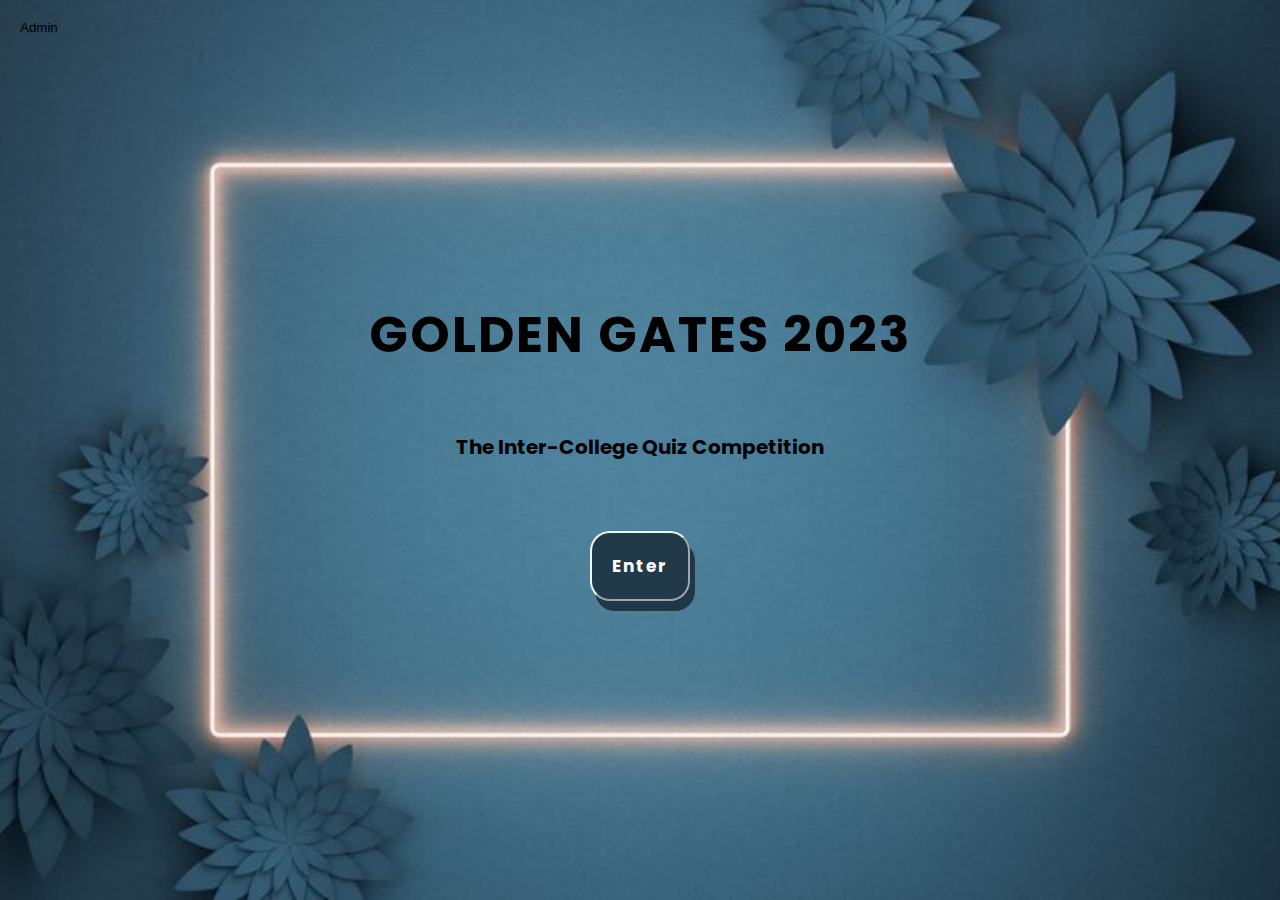
==== index.html @ 34887505 "Add files via upload" ====
<!DOCTYPE html>
<html lang="en">
<head>
    <meta charset="UTF-8">
    <meta http-equiv="X-UA-Compatible" content="IE=edge">
    <meta name="viewport" content="width=device-width, initial-scale=1.0">
    <title>GOLDEN GATES 2023</title>
    <link rel="shortcut icon" href="./images/favicon.ico" type="image/x-icon">
    <link rel="preconnect" href="https://fonts.googleapis.com">
<link rel="preconnect" href="https://fonts.gstatic.com" crossorigin>
<link href="https://fonts.googleapis.com/css2?family=Poppins:wght@200&family=Raleway:ital,wght@0,100;1,100&display=swap" rel="stylesheet">
    <style>
        *{padding: 0;margin: 0;}
        body{
          background-image: url('images/menu.avif');
          background-repeat: no-repeat;user-select: none;
          background-position: center center;
          background-attachment: fixed;background-size: cover;
        cursor: url('/images/mous3.png'),auto;
      color: white;}
        .header {
          text-align: center;font-family: 'Poppins', sans-serif;
          padding: 50px;margin-top:15%;color:black;
        }
        .adbut{padding:20px;border: 1px solid white ;
        background-color: rgb(255, 255, 255,0.3);}
        .header h1 {
          font-size: 50px;letter-spacing: 2px;

        }    
        .header p {
          font-size: 20px;margin:5% auto;font-weight: bold;
        }
        .btn-juicy {
        box-shadow: 5px 10px #203747;
        transition: 0.2s;
}
.btn-juicy:hover:active {
	transition: 0.1s;
	box-shadow: 1px 2px #2f5570;
	transform: translate(5px, 
  10px);
}
.btn-juicy:hover {
	box-shadow: 6px 12px #1e272e;	transform: translate(-1px, -2px);
}
.btn {
	border-radius: 20px;letter-spacing: 2px;
  font-family: inherit;
  border-color: aliceblue;
	background-color: #223949;
	color: rgb(255, 255, 255);
	text-decoration: none;
	padding: 20px;
	margin: 10px;
	user-select: none;
	-webkit-user-drag: none;
  font-size: 17px;
}
body { 
   opacity: 0;
   transition: opacity .5s;
}

.adbut{
  background-color: rgb(255, 255, 255,0);
  color: black;
  border: none;
}
.modal{
    width:500px;height:200px;
    background-color: white;
    position:absolute;top:200px;left:280px;z-index: 1;display:none;
    border-radius: 20px;
}
.modal .close{
    color:red;font-size: 3rem;font-weight: bold;
    float:right;padding:3px 15px;
}
.modal p{margin:60px 70px 10px;font-size: 1.2rem; color: black;}
.modal input{margin:5px 60px;padding:10px 20px; border-radius: 10px;}
.modal .button{padding:10px 20px;margin:30px auto;color:wheat;
  background-color:black;border:none;border-radius: 5px;}
.modal .button:hover{
  transition: 0.5s;
    background-color:rgba(121, 123, 124, 0.349) ;
    box-shadow: 0px 0px 10px rgb(56, 89, 233);}
      </style>

</head>
<body>
      <button onclick="document.getElementById('modal').style.display='block';" class="adbut">Admin</button>
      <div class="modal" id="modal">
        <span class="close" onclick="document.getElementById('modal').style.display='none'">&times;</span>
          <p>Enter password:</p>
          <input type="password" name="pass" id="pass">
          <button class="button" onclick=" adcheck()">Submit</button>
      </div>
        <div class="header">
          <h1>GOLDEN GATES 2023</h1>
          <p>The Inter-College Quiz Competition</p>
          <button class="btn btn-juicy" onclick="transitionToPage('menu.html')"><b>Enter</b></button>
        </div>

      <script>
      window.transitionToPage = function(h) {
        let b=document.querySelector('body');
        b.style.opacity = 0
        setTimeout(function() { 
            window.location.href = h;
            b.style.opacity=1
        }, 500)
    }
    
    document.addEventListener('DOMContentLoaded', function(event) {
        document.querySelector('body').style.opacity = 1
    })
    
    function adcheck(){
      a=pass.value;
      if (a=='ssasc54321'){
        window.location.href='./admin.php'
      }
      else if(a!=null){
        alert('Wrong Passcode')
      }
      pass.value="";
      modal.style.display='none';
    }
      </script>
</body>
</html>
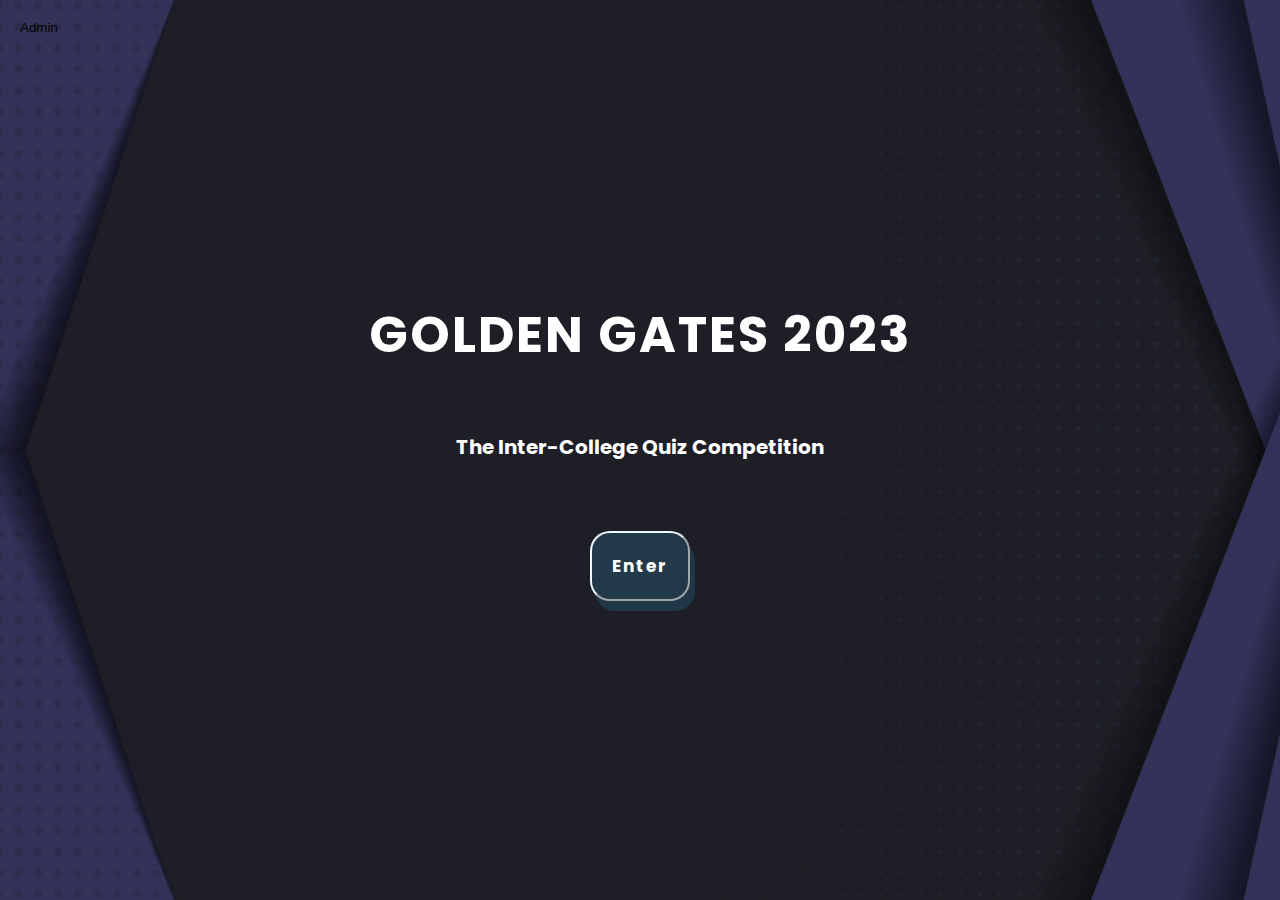
==== commit 1e7da918: "Add files via upload" ====
--- a/index.html
+++ b/index.html
@@ -12,7 +12,7 @@
     <style>
         *{padding: 0;margin: 0;}
         body{
-          background-image: url('images/menu.avif');
+          background-image: url('images/menu_back.jpg');
           background-repeat: no-repeat;user-select: none;
           background-position: center center;
           background-attachment: fixed;background-size: cover;
@@ -20,7 +20,7 @@
       color: white;}
         .header {
           text-align: center;font-family: 'Poppins', sans-serif;
-          padding: 50px;margin-top:15%;color:black;
+          padding: 50px;margin-top:15%;color:white;
         }
         .adbut{padding:20px;border: 1px solid white ;
         background-color: rgb(255, 255, 255,0.3);}
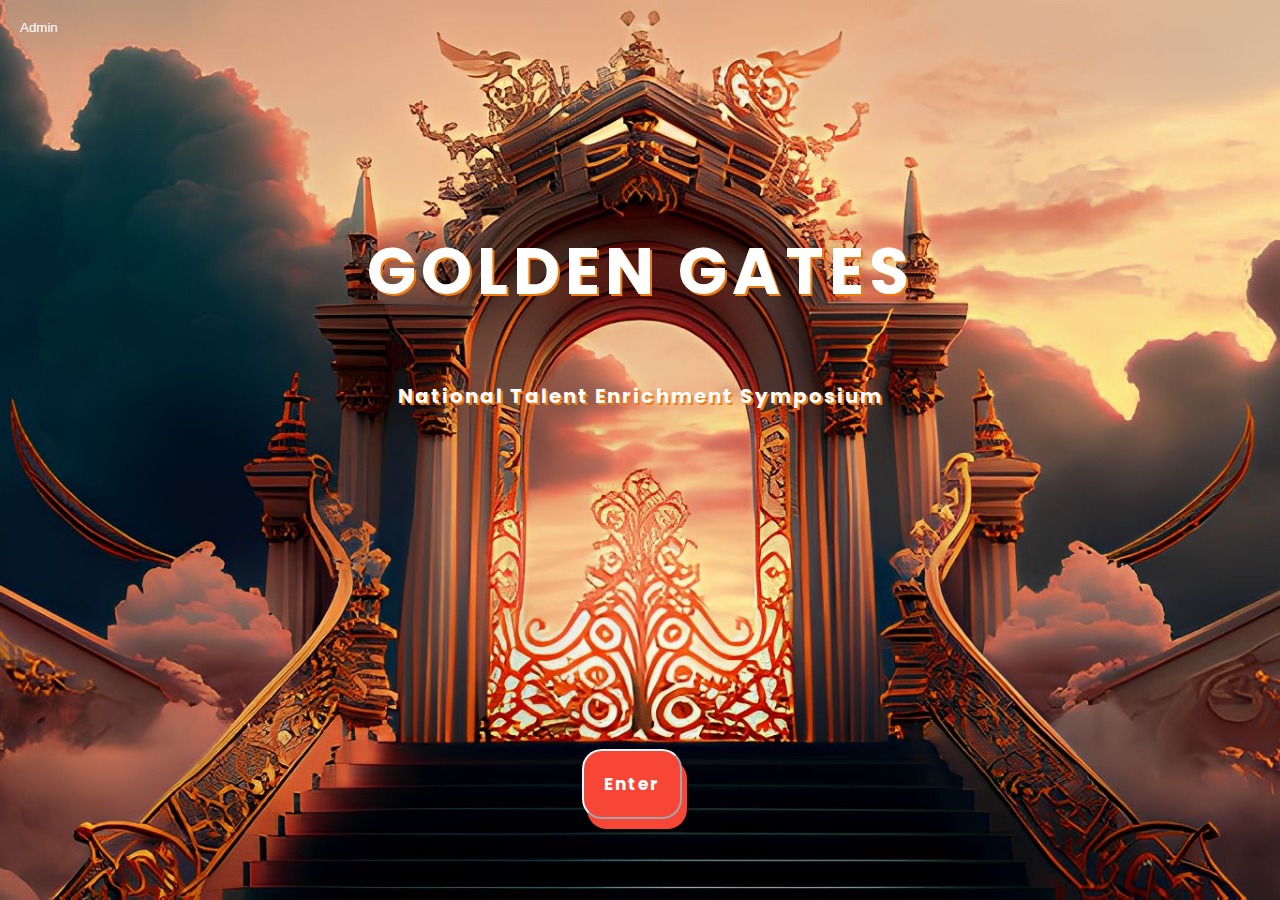
==== commit f0cbd585: "Add files via upload" ====
--- a/index.html
+++ b/index.html
@@ -8,55 +8,68 @@
     <link rel="shortcut icon" href="./images/favicon.ico" type="image/x-icon">
     <link rel="preconnect" href="https://fonts.googleapis.com">
 <link rel="preconnect" href="https://fonts.gstatic.com" crossorigin>
-<link href="https://fonts.googleapis.com/css2?family=Poppins:wght@200&family=Raleway:ital,wght@0,100;1,100&display=swap" rel="stylesheet">
+<link href="https://fonts.googleapis.com/css2?family=Poppins:wght@500&display=swap" rel="stylesheet">
     <style>
+          
+
         *{padding: 0;margin: 0;}
         body{
-          background-image: url('images/menu_back.jpg');
+          background-image: url('images/bg.jpg');
           background-repeat: no-repeat;user-select: none;
           background-position: center center;
           background-attachment: fixed;background-size: cover;
         cursor: url('/images/mous3.png'),auto;
       color: white;}
-        .header {
+        
+      .header {
           text-align: center;font-family: 'Poppins', sans-serif;
-          padding: 50px;margin-top:15%;color:white;
+          /* letter-spacing: px; */
+          padding: 40px;margin-top:10%;color:fff;
+          text-shadow: 2px 2px hsl(29, 87%, 50%) ;
         }
+        
         .adbut{padding:20px;border: 1px solid white ;
         background-color: rgb(255, 255, 255,0.3);}
+        
         .header h1 {
-          font-size: 50px;letter-spacing: 2px;
+          font-size: 65px;letter-spacing: 5px;
 
         }    
         .header p {
-          font-size: 20px;margin:5% auto;font-weight: bold;
+          font-size: 20px;margin:5% auto;font-weight: bold;letter-spacing: 2px;
         }
         .btn-juicy {
-        box-shadow: 5px 10px #203747;
+        box-shadow: 5px 10px #f74636;
         transition: 0.2s;
 }
 .btn-juicy:hover:active {
 	transition: 0.1s;
-	box-shadow: 1px 2px #2f5570;
+	box-shadow: 1px 2px #f78419;
 	transform: translate(5px, 
   10px);
 }
+
 .btn-juicy:hover {
-	box-shadow: 6px 12px #1e272e;	transform: translate(-1px, -2px);
+	box-shadow: 6px 12px #f76254;	transform: translate(-1px, -2px);
 }
+
 .btn {
-	border-radius: 20px;letter-spacing: 2px;
-  font-family: inherit;
-  border-color: aliceblue;
-	background-color: #223949;
-	color: rgb(255, 255, 255);
-	text-decoration: none;
-	padding: 20px;
-	margin: 10px;
-	user-select: none;
-	-webkit-user-drag: none;
-  font-size: 17px;
+	border-radius: 20px;
+    letter-spacing: 2px;
+    font-family: inherit;
+    border-color: aliceblue;
+    background-color: #f74636;
+    color: rgb(255, 255, 255);
+    text-decoration: none;
+    padding: 20px;
+    left: 45.5%;
+    user-select: none;
+    position: absolute;
+    bottom: 9%;
+    -webkit-user-drag: none;
+    font-size: 17px;
 }
+
 body { 
    opacity: 0;
    transition: opacity .5s;
@@ -64,12 +77,12 @@
 
 .adbut{
   background-color: rgb(255, 255, 255,0);
-  color: black;
+  color: white;
   border: none;
 }
 .modal{
     width:500px;height:200px;
-    background-color: white;
+    background-color: #010409;
     position:absolute;top:200px;left:280px;z-index: 1;display:none;
     border-radius: 20px;
 }
@@ -77,28 +90,32 @@
     color:red;font-size: 3rem;font-weight: bold;
     float:right;padding:3px 15px;
 }
-.modal p{margin:60px 70px 10px;font-size: 1.2rem; color: black;}
-.modal input{margin:5px 60px;padding:10px 20px; border-radius: 10px;}
+.modal p{margin:60px 70px 10px;font-size: 1.2rem; color: white;}
+.modal input{margin:5px 60px;padding:10px 20px; border-radius: 10px;background-color: #0d1117;border: 2px solid #238636;color: white;}
 .modal .button{padding:10px 20px;margin:30px auto;color:wheat;
-  background-color:black;border:none;border-radius: 5px;}
+  background-color:#238636;border:none;border-radius: 5px;}
 .modal .button:hover{
   transition: 0.5s;
     background-color:rgba(121, 123, 124, 0.349) ;
     box-shadow: 0px 0px 10px rgb(56, 89, 233);}
+    
       </style>
 
 </head>
 <body>
+ <!---- <video autoplay muted loop id="video">
+    <source src="images/videoplayback.mp4" type="video/mp4">
+  </video>-->
       <button onclick="document.getElementById('modal').style.display='block';" class="adbut">Admin</button>
       <div class="modal" id="modal">
         <span class="close" onclick="document.getElementById('modal').style.display='none'">&times;</span>
           <p>Enter password:</p>
           <input type="password" name="pass" id="pass">
-          <button class="button" onclick=" adcheck()">Submit</button>
-      </div>
+          <button class="button" onclick="adcheck()">Submit</button>
+        </div>
         <div class="header">
-          <h1>GOLDEN GATES 2023</h1>
-          <p>The Inter-College Quiz Competition</p>
+          <h1>GOLDEN GATES</h1>
+          <p>National Talent Enrichment Symposium</p>
           <button class="btn btn-juicy" onclick="transitionToPage('menu.html')"><b>Enter</b></button>
         </div>
 
@@ -128,6 +145,9 @@
       modal.style.display='none';
     }
       </script>
+
+
+
 </body>
 </html>
 
